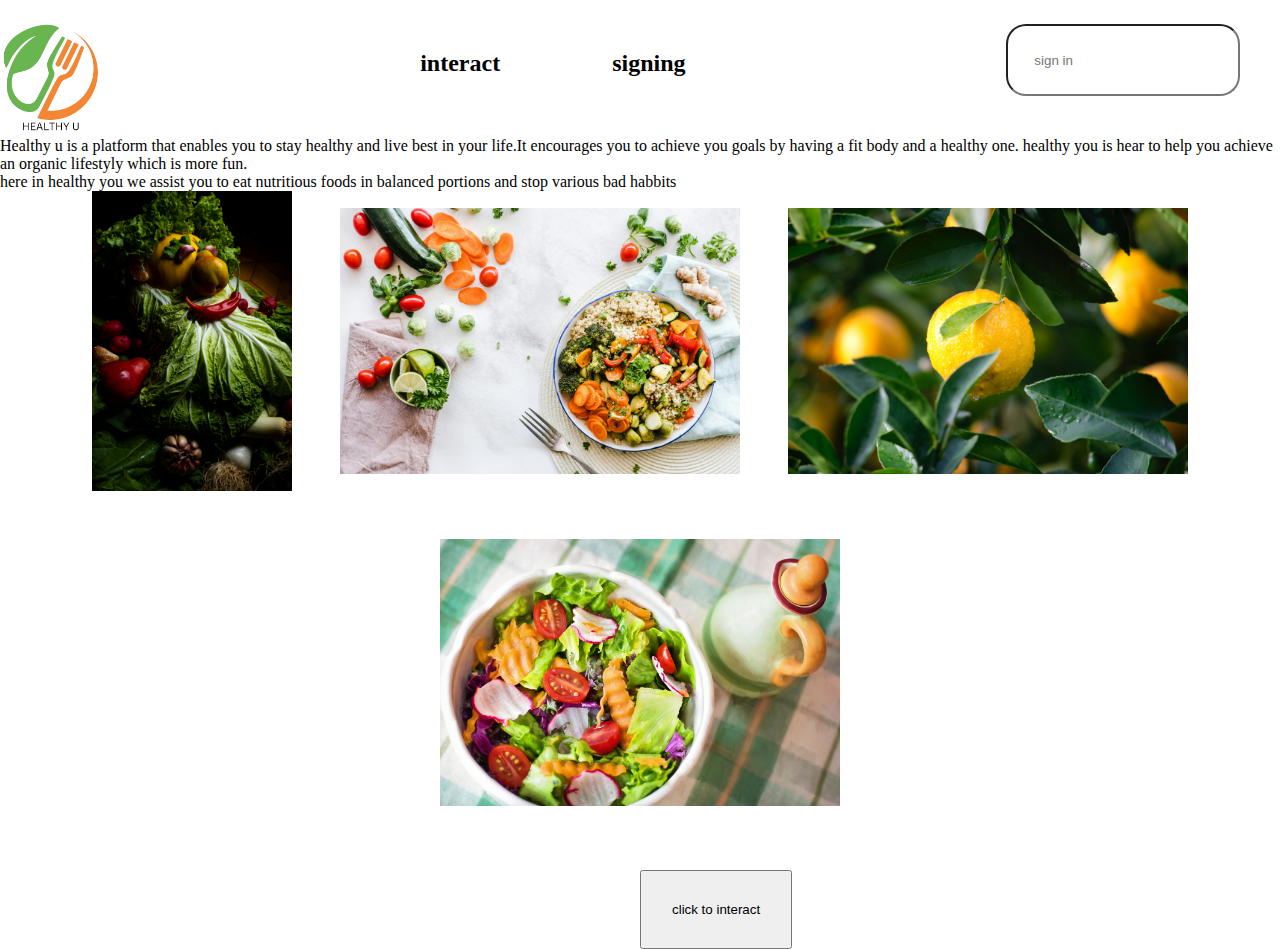
==== index.html @ 53e66dab "added a paragrah" ====
<!DOCTYPE html>
<html lang="en">
  <head>
    <meta charset="UTF-8" />
    <meta name="viewport" content="width=device-width, initial-scale=1.0" />
    <title>HEALTHY YOU</title>
    <link rel="stylesheet" href="css/styles.css" />
  </head>
  <body>
    <div class="container">
      <div>
        <!-- <header> -->
        <div class="nav">
          <div>
            <img src="images/Healthy living (1).png" width="100px" />
          </div>
          <div class="navigation">
            <h2>interact</h2>
            <h2>signing</h2>
            </div>
          <form class="input">
            <input type="Enter" placeholder="sign in" />
          </form>
          
        </div>
        <!-- </header> -->

        <!-- <main> -->
        <div class="main">
            <div class="p">
          <p>
            Healthy u is a platform that enables you to stay healthy and live
            best in your life.It encourages you to achieve you goals by having a
            fit body and a healthy one. healthy you is hear to help you achieve
            an organic lifestyly which is more fun.
          </p>
          <p>
            here in healthy you we assist you to eat nutritious foods in
            balanced portions and stop various bad habbits
          </p>
            </div>
          <div class="images">
            <img src="images/foodie.jpg" width="200px" />
            <img src="images/foods.jpg" width="400px" />
            <img src="images/orange.jpg" width="400px" />
            <img src="images/bowl.jpg" width="400px">
          </div>
          <button class="btn">click to interact</button>
        </div>
        <!-- </main> -->
      </div>
    </div>

    <script src="js/healthy.js"></script>
  </body>
</html>
---- css/styles.css ----
*{
    padding: 0;
    margin: 0;

}
body{
    /* background-image */
}
.nav{
display: flex; 
  justify-content: space-between;
  margin-top:1.5em;

}



input{
    
    border-radius: 20px;
    box-shadow: 1px 1px solid gray;
    padding: 2em;
    margin-right: 3em;
}
.main{
    font-size:1em;
}
.btn{
    padding:30px;
    justify-content: center;
    align-items: center;
    margin-left:50% ;
    margin-top:5%;
}
.images{
    display: flex;
    gap: 3em;
    align-items: center;
    justify-content: center;
    flex-wrap: wrap;
    
}
.navigation{
    display: flex;
    gap:7em;
    margin-top: 2%;
}
/* signing */
.form{
    justify-content: center;
    align-items: center;
display: flex;
margin-top:10%;
flex-direction: column;
}
.form p{
    padding-right:20%;
    
}
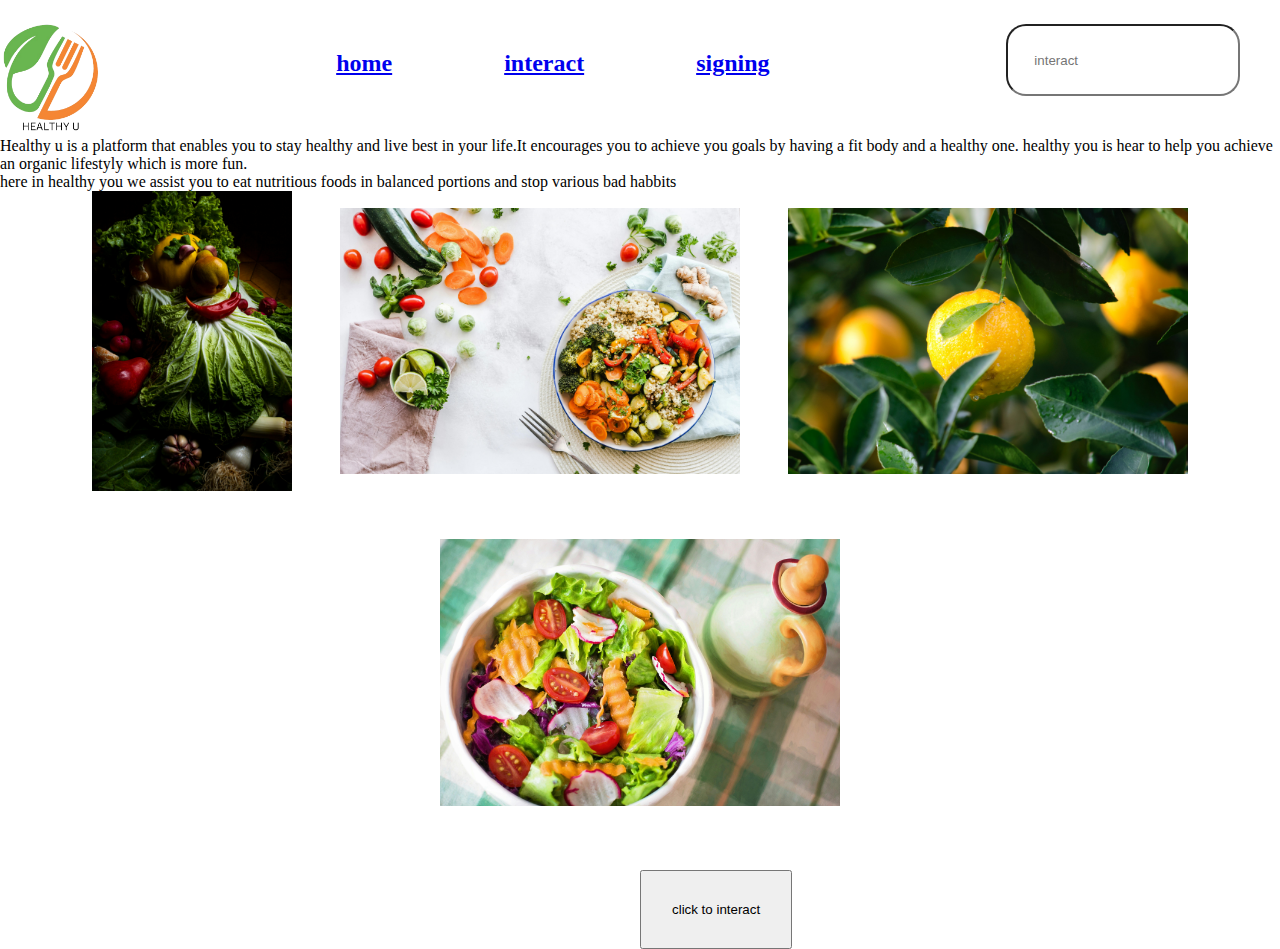
==== commit ab6565ba: "made a repository" ====
--- a/index.html
+++ b/index.html
@@ -15,17 +15,22 @@
             <img src="images/Healthy living (1).png" width="100px" />
           </div>
           <div class="navigation">
-            <h2>interact</h2>
-            <h2>signing</h2>
+            <h2><a href="index.html">home</a></h2>
+            <h2><a href="interact.html">interact</a></h2>
+            <h2><a href="signing.html">signing</a></h2>
             </div>
           <form class="input">
-            <input type="Enter" placeholder="sign in" />
+            <input type="Enter" placeholder="interact" />
           </form>
           
         </div>
+      
         <!-- </header> -->
+      </div>
+      </div>
+        <!-- <main> -->
 
-        <!-- <main> -->
+          <div class="container">
         <div class="main">
             <div class="p">
           <p>
@@ -47,9 +52,8 @@
           </div>
           <button class="btn">click to interact</button>
         </div>
-        <!-- </main> -->
-      </div>
-    </div>
+          </div>
+     
 
     <script src="js/healthy.js"></script>
   </body>
--- a/css/styles.css
+++ b/css/styles.css
@@ -46,17 +46,3 @@
     margin-top: 2%;
 }
 /* signing */
-.form{
-    justify-content: center;
-    align-items: center;
-display: flex;
-margin-top:10%;
-flex-direction: column;
-}
-.form p{
-    padding-right:20%;
-    
-}
-    
-
-    
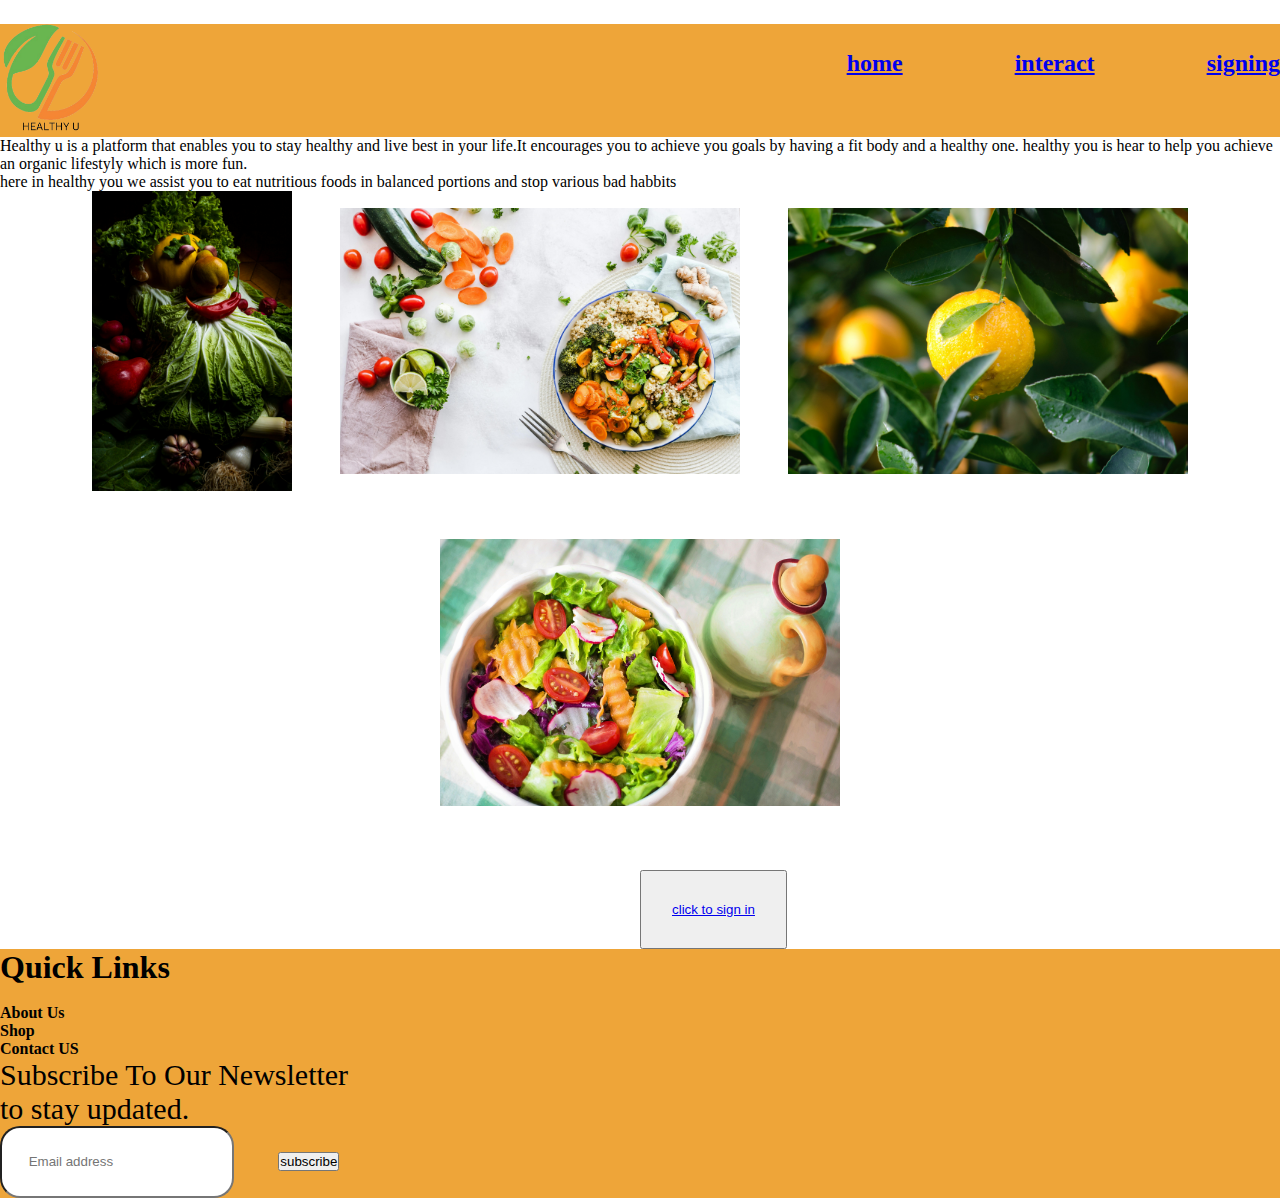
==== commit 666774e2: "made a repository" ====
--- a/index.html
+++ b/index.html
@@ -8,7 +8,7 @@
   </head>
   <body>
     <div class="container">
-      <div>
+      <nav>
         <!-- <header> -->
         <div class="nav">
           <div>
@@ -19,15 +19,16 @@
             <h2><a href="interact.html">interact</a></h2>
             <h2><a href="signing.html">signing</a></h2>
             </div>
-          <form class="input">
+          <!-- <form class="input">
             <input type="Enter" placeholder="interact" />
-          </form>
+          </form> -->
           
         </div>
       
         <!-- </header> -->
+      </nav>
       </div>
-      </div>
+      
         <!-- <main> -->
 
           <div class="container">
@@ -50,9 +51,31 @@
             <img src="images/orange.jpg" width="400px" />
             <img src="images/bowl.jpg" width="400px">
           </div>
-          <button class="btn">click to interact</button>
+          <button class="btn"><a href="/signing.html">click to sign in</a></button>
         </div>
           </div>
+          <!-- <footer> -->
+            <div class="footer">
+            <div class="footer__center">
+              <h1>Quick Links</h1>
+              <h4 style="color: #eea539">Home</h4>
+              <h4>About Us</h4>
+              <h4>Shop</h4>
+              <h4>Contact US</h4>
+            </div>
+            <div class="footer__right">
+              <p class="footer__right__paragraph" style="font-size: 30px">
+                Subscribe To Our Newsletter<br />
+                to stay updated.
+              </p>
+              <form class="footer__right__container">
+                <div class="footer__form">
+                  <input type="subscribe" placeholder="Email address" />
+                  <button class="btn__subscribe">subscribe</button>
+                </div>
+              </div>
+            </div>
+          <!-- </footer> -->
      
 
     <script src="js/healthy.js"></script>
--- a/css/styles.css
+++ b/css/styles.css
@@ -1,15 +1,13 @@
 *{
     padding: 0;
-    margin: 0;
+    margin:0;
+}
 
-}
-body{
-    /* background-image */
-}
 .nav{
 display: flex; 
   justify-content: space-between;
   margin-top:1.5em;
+  background-color:#eea539;
 
 }
 
@@ -45,4 +43,6 @@
     gap:7em;
     margin-top: 2%;
 }
-/* signing */
+.footer{
+    background-color: #eea539;
+}
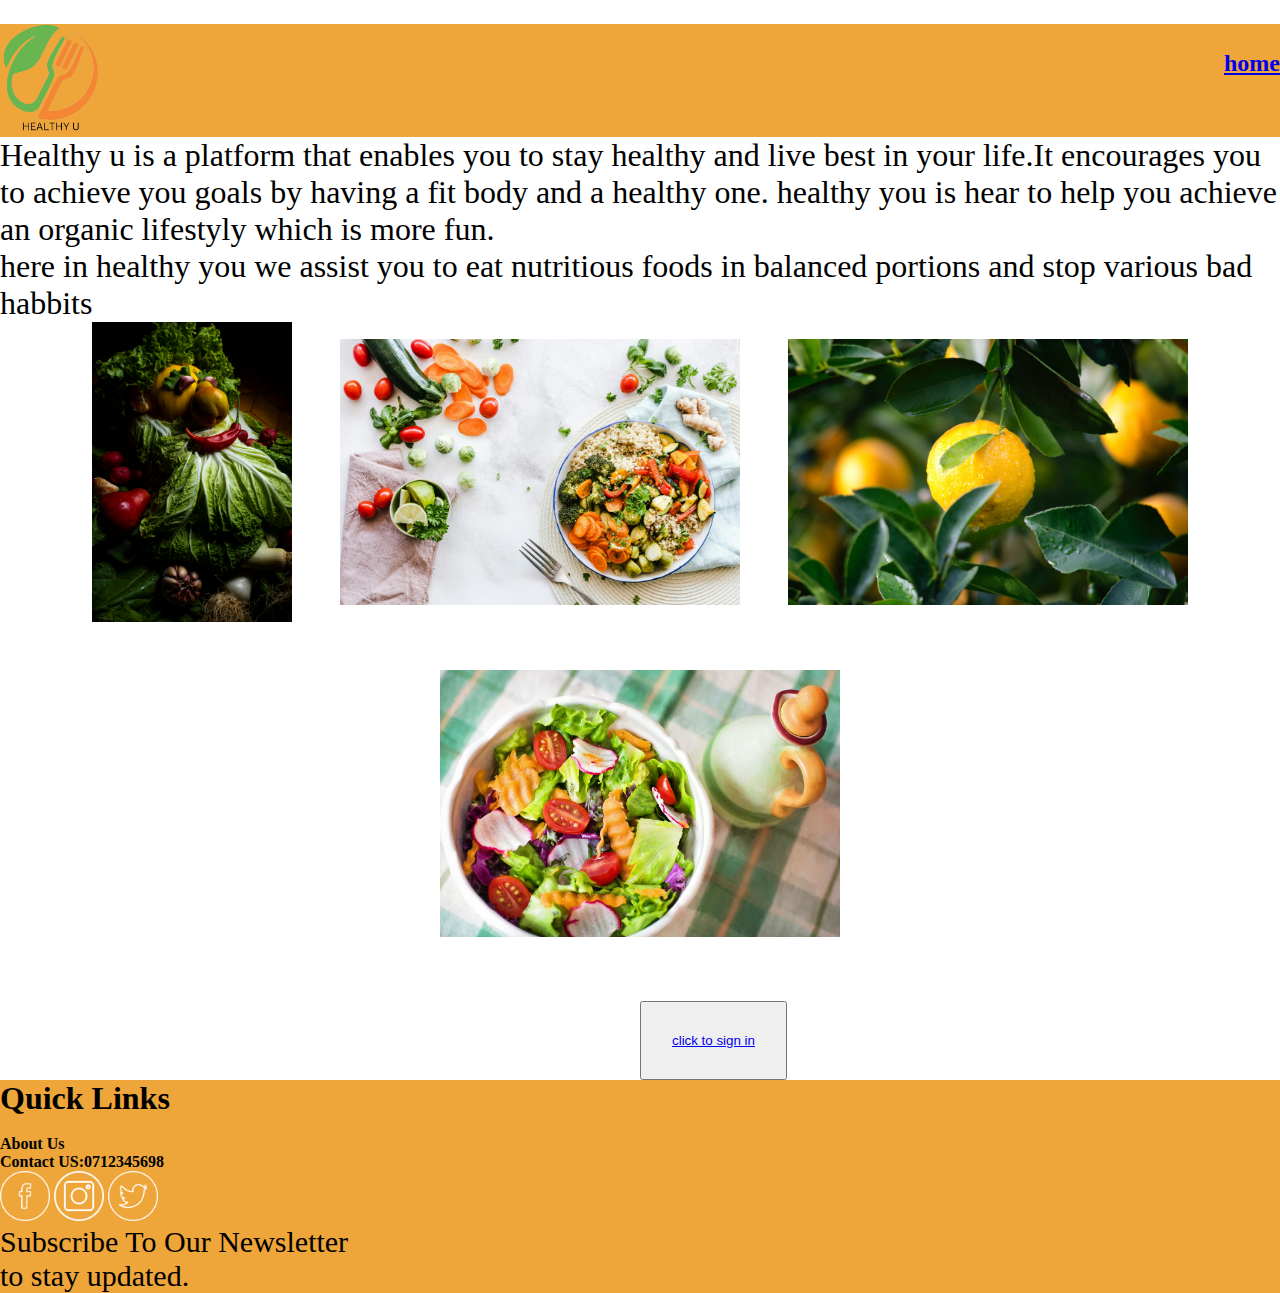
==== commit b8ebf0df: "added a statement" ====
--- a/index.html
+++ b/index.html
@@ -16,8 +16,8 @@
           </div>
           <div class="navigation">
             <h2><a href="index.html">home</a></h2>
-            <h2><a href="interact.html">interact</a></h2>
-            <h2><a href="signing.html">signing</a></h2>
+            <!-- <h2><a href="interact.html">interact</a></h2> -->
+            <!-- <h2><a href="signing.html">signing</a></h2> -->
             </div>
           <!-- <form class="input">
             <input type="Enter" placeholder="interact" />
@@ -60,20 +60,24 @@
               <h1>Quick Links</h1>
               <h4 style="color: #eea539">Home</h4>
               <h4>About Us</h4>
-              <h4>Shop</h4>
-              <h4>Contact US</h4>
+              
+              <h4>Contact US:0712345698</h4>
+              <img src="images/facebook.png"width="50px">
+              <img src="images/instagram.png"width="50px">
+              <img src="images/twitter.png"width="50px">
             </div>
             <div class="footer__right">
               <p class="footer__right__paragraph" style="font-size: 30px">
                 Subscribe To Our Newsletter<br />
                 to stay updated.
               </p>
-              <form class="footer__right__container">
-                <div class="footer__form">
-                  <input type="subscribe" placeholder="Email address" />
-                  <button class="btn__subscribe">subscribe</button>
-                </div>
+            
+                
+                  
+                  
+                
               </div>
+
             </div>
           <!-- </footer> -->
      
--- a/css/styles.css
+++ b/css/styles.css
@@ -13,13 +13,13 @@
 
 
 
-input{
+input{ 
     
     border-radius: 20px;
     box-shadow: 1px 1px solid gray;
     padding: 2em;
     margin-right: 3em;
-}
+} */
 .main{
     font-size:1em;
 }
@@ -46,3 +46,6 @@
 .footer{
     background-color: #eea539;
 }
+.p{
+    font-size: 2em;
+}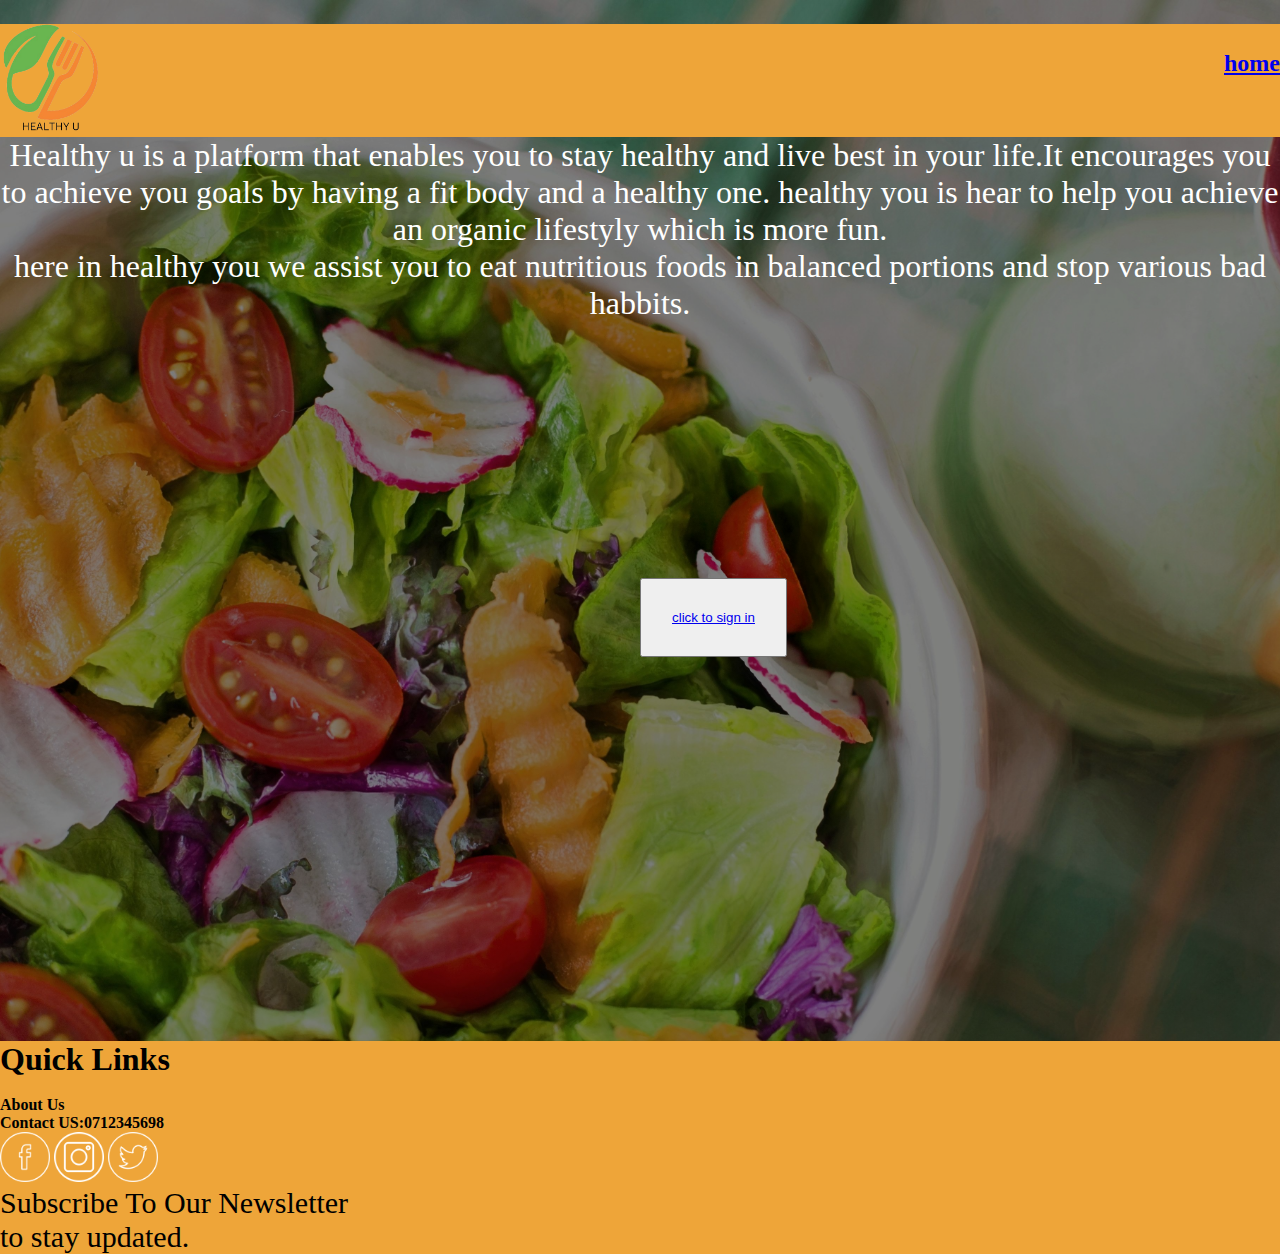
==== commit 83d9e23a: "made some changes on my html" ====
--- a/index.html
+++ b/index.html
@@ -42,15 +42,15 @@
           </p>
           <p>
             here in healthy you we assist you to eat nutritious foods in
-            balanced portions and stop various bad habbits
+            balanced portions and stop various bad habbits.                                                                               
           </p>
             </div>
-          <div class="images">
-            <img src="images/foodie.jpg" width="200px" />
-            <img src="images/foods.jpg" width="400px" />
-            <img src="images/orange.jpg" width="400px" />
-            <img src="images/bowl.jpg" width="400px">
-          </div>
+          <!-- <div class="images"> -->
+            <!-- <img src="images/foodie.jpg" width="200px" /> -->
+            <!-- <img src="images/foods.jpg" width="400px" /> -->
+            <!-- <img src="images/orange.jpg" width="400px" /> -->
+            <!-- <img src="images/bowl.jpg" width="400px"> -->
+          <!-- </div> -->
           <button class="btn"><a href="/signing.html">click to sign in</a></button>
         </div>
           </div>
--- a/css/styles.css
+++ b/css/styles.css
@@ -10,7 +10,9 @@
   background-color:#eea539;
 
 }
-
+body{
+    background:linear-gradient(rgba(0,0,0,0.5),rgba(0,0,0,0.5)), url("../images/bowl.jpg")no-repeat center center/cover;
+}
 
 
 input{ 
@@ -28,7 +30,7 @@
     justify-content: center;
     align-items: center;
     margin-left:50% ;
-    margin-top:5%;
+    margin-top:20%;
 }
 .images{
     display: flex;
@@ -47,5 +49,10 @@
     background-color: #eea539;
 }
 .p{
+    color: white;
     font-size: 2em;
+    text-align: center;
+}
+.footer{
+    margin-top: 30%;
 }